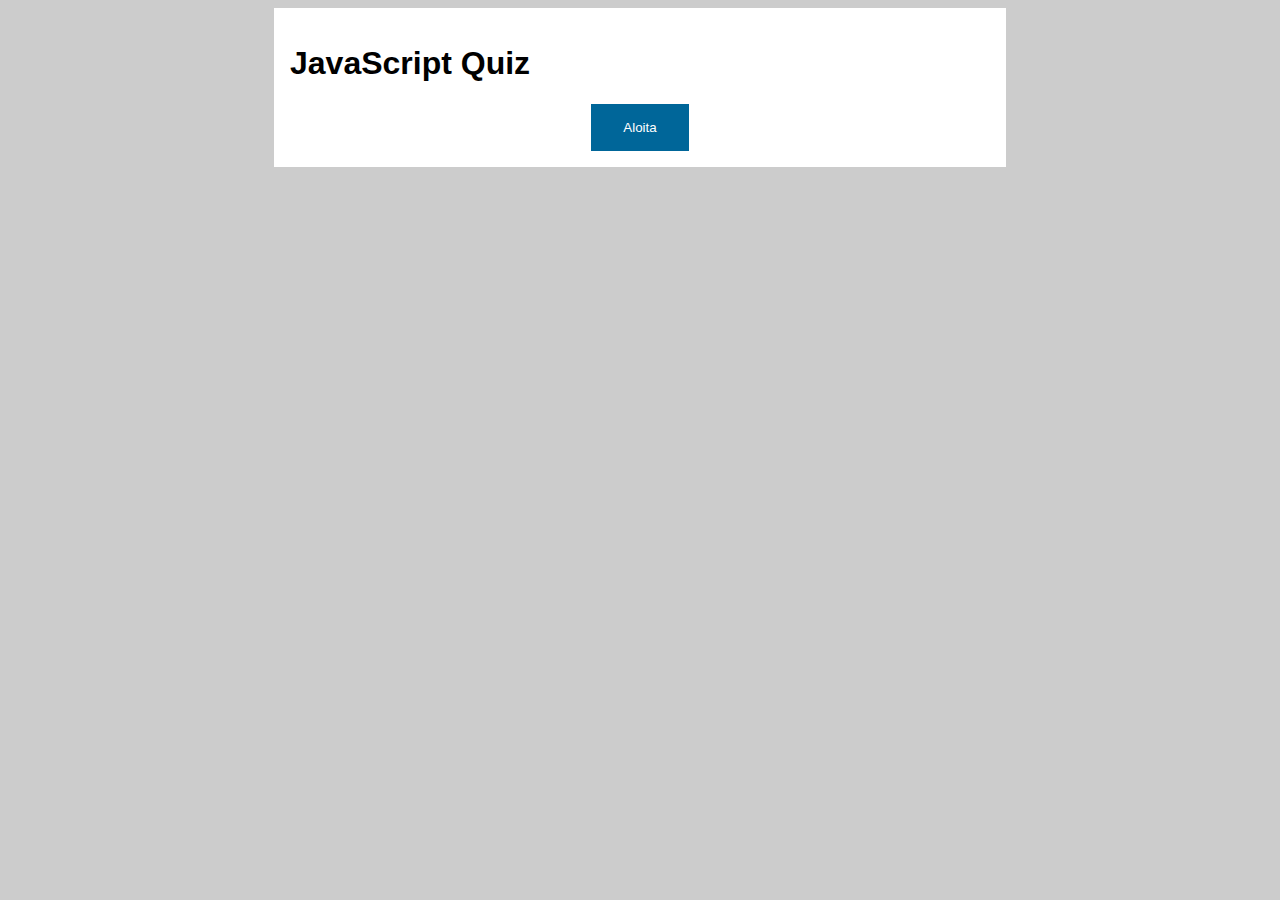
==== index.html @ facacc01 "Add files via upload" ====
<!DOCTYPE html>
<html lang="fi">
<head>
<meta charset="UTF-8" />
<meta name="viewport" content="width=device-width, initial-scale=1.0" />
<title>JavaScript Quiz</title>
<link rel="stylesheet" href="css/styles.css" />
<!-- link rel="stylesheet" href="js/quiz/quiz.css" / -->
</head>
<body>

<main>

    <h1>JavaScript Quiz</h1>

    <div id="quiz" data-path="js/quiz/"></div>

</main>

<script src="js/quiz/quiz.js"></script>

</body>
</html>
---- css/styles.css ----
body {
    font-family: Arial, sans-serif;
    background-color: #ccc;
}

main {
    max-width: 700px;
    background-color: #fff;
    padding: 1rem;
    margin: 0 auto;
    display: block; /* IE fix */
}
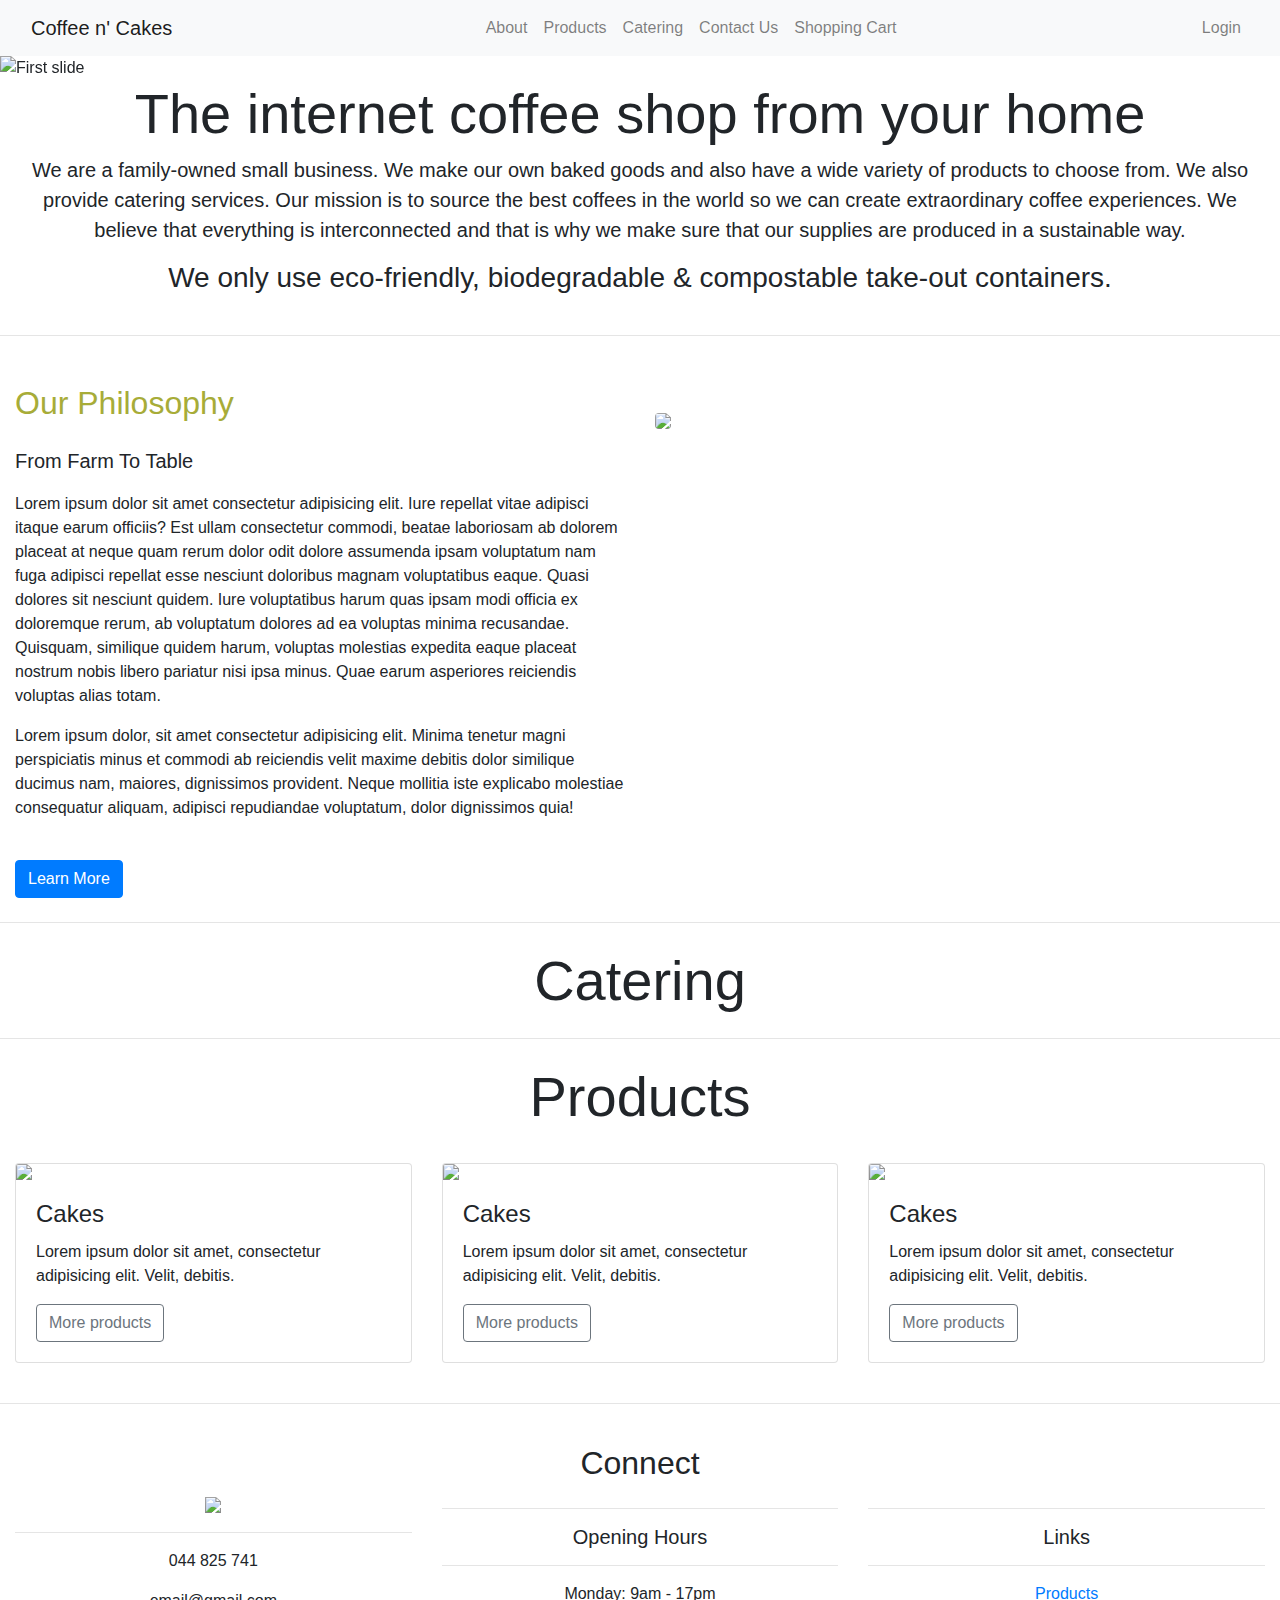
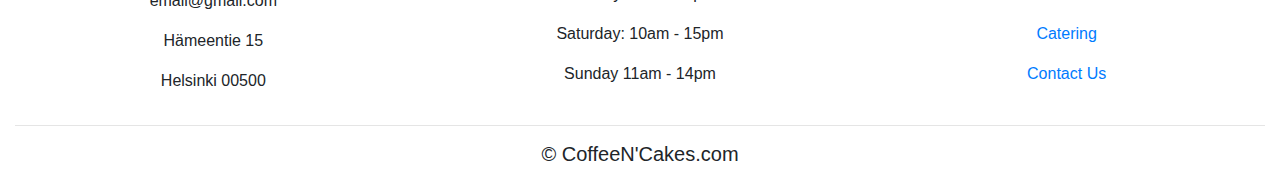
==== commit 887e394b: "Add files via upload" ====
--- a/index.html
+++ b/index.html
@@ -1,23 +1,238 @@
-<!DOCTYPE html>
-<html lang="fi">
-<head>
-<meta charset="UTF-8" />
-<meta name="viewport" content="width=device-width, initial-scale=1.0" />
-<title>JavaScript Quiz</title>
-<link rel="stylesheet" href="css/styles.css" />
-<!-- link rel="stylesheet" href="js/quiz/quiz.css" / -->
-</head>
-<body>
-
-<main>
-
-    <h1>JavaScript Quiz</h1>
-
-    <div id="quiz" data-path="js/quiz/"></div>
-
-</main>
-
-<script src="js/quiz/quiz.js"></script>
-
-</body>
-</html>+<!DOCTYPE html>
+<html lang="en">
+<head>
+	<meta charset="utf-8">
+	<meta name="viewport" content="width=device-width, initial-scale=1">
+	<title>Landing Page</title>
+	<link rel="stylesheet" href="https://maxcdn.bootstrapcdn.com/bootstrap/4.0.0/css/bootstrap.min.css">
+	<script src="https://ajax.googleapis.com/ajax/libs/jquery/3.3.1/jquery.min.js"></script>
+	<script src="https://cdnjs.cloudflare.com/ajax/libs/popper.js/1.12.9/umd/popper.min.js"></script>
+	<script src="https://maxcdn.bootstrapcdn.com/bootstrap/4.0.0/js/bootstrap.min.js"></script>
+	<script src="https://use.fontawesome.com/releases/v5.0.8/js/all.js"></script>
+    <link rel="stylesheet" href="https://stackpath.bootstrapcdn.com/bootstrap/4.3.1/css/bootstrap.min.css" integrity="sha384-ggOyR0iXCbMQv3Xipma34MD+dH/1fQ784/j6cY/iJTQUOhcWr7x9JvoRxT2MZw1T" crossorigin="anonymous">
+    <link rel="stylesheet" href="./bootstrap-5.0.1-dist/css/bootstrap.min.css>">
+	<link rel="stylesheet" href="./css/style.css">
+    <!--<link rel="stylesheet" href="styles.css"/>
+    <link rel="stylesheet" href="stylez.css"/>-->
+</head>
+<body>
+
+<!-- Navigation -->
+<nav class="navbar navbar-expand-md navbar-light bg-light sticky-top">
+    <div class="container-fluid">
+        <a class="navbar-brand" id="logo" href="index.html">Coffee n' Cakes</a>
+        <button class="navbar-toggler" type="button" data-toggle="collapse" data-target="#navbarResponsive">
+            <span class="navbar-toggler-icon"></span>
+        </button>
+            <div class="collapse navbar-collapse" id="navbarResponsive">
+                <ul class=" navbar-nav navbar-center ml-auto">
+                    <li class="nav-item">
+                        <a class="nav-link" href="aboutus.html">About</a>
+                    </li>
+                    <li class="nav-item">
+                        <a class="nav-link" href="products.html">Products</a>
+                    </li>
+                    <li class="nav-item">
+                        <a class="nav-link" href="catering.html">Catering</a>
+                    </li>
+                    <li class="nav-item">
+                        <a class="nav-link" href="contactus.html">Contact Us</a>
+                    </li>
+                    <li class="nav-item">
+                        <a class="nav-link" href="shoppingcart.html">Shopping Cart</a>
+                    </li>
+                </ul>
+		    <ul class="nav navbar-nav ml-auto">
+                    <li class="nav-item">
+                        <a class="nav-link" id="log-in" href="login.html"><span class="fas fa-sign-in-alt"></span> Login</a>
+                      </li>
+                </ul>    
+            </div>
+    </div>
+</nav>
+
+<!--- Carousel -->
+<div id="carouselExampleIndicators" class="carousel slide" data-ride="carousel">
+    <ol class="carousel-indicators">
+      <li data-target="#carouselExampleIndicators" data-slide-to="0" class="active"></li>
+      <li data-target="#carouselExampleIndicators" data-slide-to="1"></li>
+      <li data-target="#carouselExampleIndicators" data-slide-to="2"></li>
+    </ol>
+    <div class="carousel-inner">
+      <div class="carousel-item active">
+        <img class="d-block w-100" src="img1/carousel 6.png" alt="First slide">
+      </div>
+      <div class="carousel-item">
+        <img class="d-block w-100" src="img1/carousel 8.png" alt="Second slide">
+      </div>
+      <div class="carousel-item">
+        <img class="d-block w-100" src="img1/carousel 7.png" alt="Third slide">
+      </div>
+    </div>
+    <a class="carousel-control-prev" href="#carouselExampleIndicators" role="button" data-slide="prev">
+        <i style="font-size: 30px; color: #C4A53E;" class="fas fa-chevron-circle-left"></i>
+      <span class="sr-only">Previous</span>
+    </a>
+    <a class="carousel-control-next" href="#carouselExampleIndicators" role="button" data-slide="next">
+        <i style="font-size: 30px; color: #C4A53E;" class="fas fa-chevron-circle-right"></i>
+      <span class="sr-only">Next</span>
+    </a>
+  </div>
+
+<!--- About Us -->
+<div class="container-fluid padding">
+    <div class="row about-us text-center">
+        <div class="col-12">
+            <h1 class="display-4">The internet coffee shop from your home</h1>
+        </div>
+        <hr>
+        <div class="col-12">
+            <p class="lead text-center">We are a family-owned small business. We make our own baked goods and also have a wide variety of products to choose from. We also provide catering services. Our mission is to source the best coffees in the world so we can create extraordinary coffee experiences. We believe that everything is interconnected and that is why we make sure that our supplies are produced in a sustainable way.</p>
+            <h3  id="first-text">We only use eco-friendly, biodegradable & compostable take-out containers.</p>
+        </div>
+    </div>
+</div>
+
+<hr class="my-4">
+</div>
+
+<!--- Two Column Section -->
+<div class="container-fluid padding" id="about-us">
+    <div class="row padding">
+        <div class="col-lg-6"> <!--col-md-12-->
+            <h2 class="mb-4 mt-4" style="color: #A7AC38;">Our Philosophy</h2>
+            <p class="lead">From Farm To Table</p>
+            <p>Lorem ipsum dolor sit amet consectetur adipisicing elit. Iure repellat vitae adipisci itaque earum officiis? Est ullam consectetur commodi, beatae laboriosam ab dolorem placeat at neque quam rerum dolor odit dolore assumenda ipsam voluptatum nam fuga adipisci repellat esse nesciunt doloribus magnam voluptatibus eaque. Quasi dolores sit nesciunt quidem. Iure voluptatibus harum quas ipsam modi officia ex doloremque rerum, ab voluptatum dolores ad ea voluptas minima recusandae. Quisquam, similique quidem harum, voluptas molestias expedita eaque placeat nostrum nobis libero pariatur nisi ipsa minus. Quae earum asperiores reiciendis voluptas alias totam.</p>
+            <p>Lorem ipsum dolor, sit amet consectetur adipisicing elit. Minima tenetur magni perspiciatis minus et commodi ab reiciendis velit maxime debitis dolor similique ducimus nam, maiores, dignissimos provident. Neque mollitia iste explicabo molestiae consequatur aliquam, adipisci repudiandae voluptatum, dolor dignissimos quia!</p>
+            <br>
+            <a href="aboutus.html" class="btn btn-primary">Learn More</a>
+        </div>
+        <div class="col-lg-6 mt-5">
+            <img src="img1/about us 2.png" class="img-fluid rounded">
+        </div>
+    </div>
+</div>
+
+<hr class="my-4">
+
+<!-- Catering -->
+<div class="text text-center display-4">
+    <p>Catering</p>
+</div>
+<div id="catering1" class="collapse my-5">
+    <div class="container-fluid padding">
+        <div class="row justify-content-center">
+            <div class="col-sm-6 col-md-3">
+                <a href="catering.html"><button class="btn btn-primary btn-lg btn-block my-3"> Delivery</button></a>
+                <a href="catering.html"><button class="btn btn-primary btn-lg btn-block">Celebration Cakes</button></a>
+            </div>
+        </div>
+    </div>
+</div>
+
+<hr class="my-4">
+
+<!--- Products -->
+<div class="container-fluid padding">
+    <div class="row text-center mb-4">
+        <div class="col-12">
+            <h1 class="display-4 my-4´3">Products</h1>
+        </div>
+        <hr>
+    </div>
+</div>
+
+<!--- Cards -->
+<div class="container-fluid padding">
+    <div class="row padding">
+        <div class="col-md-4">
+            <div class="card">
+                <img class="card-img-top" src="img1/products 3.png">
+                <div class="card-body">
+                    <h4 class="card-title">Cakes</h4>
+                    <p class="card-text">Lorem ipsum dolor sit amet, consectetur adipisicing elit. Velit, debitis.</p>
+                    <a href="#" class="btn btn-outline-secondary">More products</a>
+                </div>
+            </div>
+        </div>
+        
+        <div class="col-md-4">
+            <div class="card">
+                <img class="card-img-top" src="img1/products 1.png">
+                <div class="card-body">
+                    <h4 class="card-title">Cakes</h4>
+                    <p class="card-text">Lorem ipsum dolor sit amet, consectetur adipisicing elit. Velit, debitis.</p>
+                    <a href="#" class="btn btn-outline-secondary">More products</a>
+                </div>
+            </div>
+        </div>
+
+        <div class="col-md-4">
+            <div class="card">
+                <img class="card-img-top" src="img1/prodcuts 2.png">
+                <div class="card-body">
+                    <h4 class="card-title">Cakes</h4>
+                    <p class="card-text">Lorem ipsum dolor sit amet, consectetur adipisicing elit. Velit, debitis.</p>
+                    <a href="#" class="btn btn-outline-secondary">More products</a>
+                </div>
+            </div>
+        </div>
+    </div>
+</div>
+<br>
+<hr>
+<br>
+
+<!--- Social -->
+<div class="container-fluid padding">
+    <div class="row text-center padding">
+        <div class="col-12">
+            <h2>Connect</h2>
+        </div>
+        <div class="col-12 social padding">
+            <a href="#"><i class="fab fa-facebook"></i></a>
+            <a href="#"><i class="fab fa-twitter"></i></a>
+            <a href="#"><i class="fab fa-instagram"></i></a>
+        </div>
+    </div>
+</div>
+
+<!--- Footer -->
+<footer>
+    <div class="container-fluid padding">
+        <div class="row text-center">
+            <div class="col-md-4">
+                <img src="img1/logo1.png">
+                <hr class="light">
+                <p>044 825 741</p>
+                <p>email@gmail.com</p>
+                <p>Hämeentie 15</p>
+                <p>Helsinki 00500</p>
+            </div>
+            <div class="col-md-4">
+                <hr class="light">
+                <h5>Opening Hours</h5>
+                <hr class="light">
+                <p>Monday: 9am - 17pm</p>
+                <p>Saturday: 10am - 15pm</p>
+                <p>Sunday 11am - 14pm</p> 
+            </div>
+            <div class="col-md-4">
+                <hr>
+                <h5>Links</h5>
+                <hr>
+                <p><a href="#">Products</a></p>
+                <p><a href="#">Catering</a></p>
+                <p><a href="#">Contact Us</a></p>
+            </div>
+            <div class="col-12">
+                <hr id="end-hr">
+                <h5 id="copyright">&copy; CoffeeN'Cakes.com</h5>
+            </div>
+        </div>
+    </div>
+</footer>
+<script src="main.js"></script>
+</body>
+</html>
+
--- a/styles.css
+++ b/styles.css
@@ -0,0 +1,691 @@
+* {
+  box-sizing: border-box;
+  margin: 0;
+  padding:0;
+}
+body {
+  width: 100%;
+  font-family: "Poppins", sans-serif;
+}
+
+body.aboutus-bg { 
+  width: 100%;
+  background: linear-gradient(rgba(4, 9, 30, 0.7), rgba(4, 9, 30, 0.7)),
+  url(images/pexels-photo-1739748.jpeg);
+  background-size: cover;
+  position: relative;
+  font-family: "open Sans", sans-serif;
+  
+}
+
+body.main-bg { 
+  background-color: rgba(218, 214, 214, 0.39);
+}
+
+.shoppingcart-bg {
+  background-color: rgba(218, 214, 214, 0.39);
+}
+
+header.home-page {  /*Background image only applied to homepage.*/
+  min-height: 100vh;
+  width: 100%;
+  background: linear-gradient(rgba(4, 9, 30, 0.7), rgba(4, 9, 30, 0.7)),
+  url(images/whitecake.png.jpg);
+  background-position: center;
+  background-size: cover;
+  position: relative;
+}
+
+header.products-header {
+  min-height: 100vh;
+  width: 100%;
+  background: linear-gradient( rgba(4,9,30,0.7),rgba(4,9,30,0.7)),url(images/kakkupalat.png.jpg);
+  background-position: center;
+  background-size: cover;
+  position: relative;
+}
+
+
+#home {
+  color: grey;
+  @import url('https://fonts.googleapis.com/css2?family=Dancing+Script:wght@400;600&family=Sacramento&display=swap');
+  font-family: 'Dancing Script', cursive;
+  font-family: 'Sacramento', cursive;
+  font-style: italic;
+  position: absolute;
+  line-height: 60px; /* Changed from 30px to 60px.*/
+  float: left;
+  margin: 16px 35px;
+  font-weight: bold;
+  font-size: 20px;
+}
+
+#home:hover { /* Changed the on hover white background to more subtle effect.*/
+  transform: translateY(0) scale(1.2);
+  letter-spacing: 0.1rem;
+  transition: 0.7s;
+  letter-spacing: 10px;
+
+}
+
+#home a {
+  text-decoration: none;
+  color: grey;
+}
+
+nav { 
+  position: absolute; /*Changed to absolute so it hides on scroll.*/
+  width: 100%;
+  line-height: 60px;
+}
+
+nav ul {
+  line-height: 60px;
+  list-style: none;
+  background: transparent;
+  color: rgb(247, 242, 242);
+  overflow: hidden;
+  padding: 0;
+  text-align: right;
+  margin: 0;
+  padding-right: 35px;
+  transition: 1s;
+}
+
+nav ul li {
+  display: inline-block;
+  padding: 16px 35px;
+}
+
+nav ul li a {
+  text-decoration: none;
+  color: grey;
+  font-size: 15px;
+}
+
+nav ul li:hover {
+  transform: translateY(0) scale(1.2);
+}
+
+.text-box {
+  width: 90%;
+  color: white;
+  position: absolute;
+  top: 50%;
+  left: 50%;
+  transform: translate(-50%, -50%);
+  text-align: center;
+}
+
+.text-box h1 {
+  font-size: 62px;
+  overflow: hidden;
+  animation-duration: 3s;
+  animation-name: slidein;
+}
+
+@keyframes slidein {
+  from {
+    margin-left: 100%;
+    width: 300%;
+  }
+
+  to {
+    margin-left: 0%;
+    width: 100%;
+  }
+}
+
+.text-box p {
+  margin: 10px 0 40px;
+  font-size: 14px;
+  color: white;
+}
+
+/*----downheader-----*/
+.downheader {
+  width: 80%;
+  margin: auto;
+  text-align: center;
+  padding: 100px;
+}
+
+h1 {
+  font-size: 36px;
+  font-weight: 600;
+}
+
+p {
+  color: rgb(0, 0, 0);
+  font-size: 20px;
+  font-weight: 300;
+  line-height: 22px;
+  padding: 10px;
+}
+.row {
+  margin: 5%;
+  display: flex;
+  justify-content: space-between;
+}
+.laivokset-col {
+  flex-basis: 31%;
+  background: rgb(247, 242, 242);
+  border-radius: 10px;
+  margin-top: 5%;
+  padding: 20px 12px;
+  box-sizing: border-box;
+  transition: 0.5s;
+}
+
+h3 {
+  text-align: center;
+  font-weight: 600;
+  margin: 10px 0;
+}
+
+.laivokset-col:hover {
+  box-shadow: 0 0 20px 0px rgba(0, 0, 0, 0.2);
+}
+
+/*-------- leivokset-----*/
+
+.leivokset {
+  width: 80%;
+  margin: auto;
+  text-align: center;
+  padding-top: 50px;
+}
+
+.kakut-col {
+  flex-basis: 32%;
+  border-radius: 10px;
+  margin-bottom: 30px;
+  position: relative;
+  overflow: hidden;
+}
+.kakut-col img {
+  width: 100%;
+  display: block;
+  size: unset;
+}
+
+.layer {
+  background: transparent;
+  height: 100%;
+  width: 100%;
+  position: absolute;
+  top: 0;
+  left: 0;
+  transition: 0.5s;
+}
+
+.layer:hover {
+  background: rgba(212, 201, 201, 0.7);
+}
+.layer h3 {
+  width: 100%;
+  font-weight: 500;
+  color: rgb(0, 0, 0);
+  font-size: 26px;
+  bottom: 0;
+  left: 50%;
+  transform: translateX(-50%);
+  position: absolute;
+  opacity: 0;
+  transition: 0.5s;
+}
+.layer:hover h3 {
+  bottom: 49%;
+  opacity: 1;
+}
+
+/* Contact Us styles */
+
+.form h1,
+h4 {
+  margin: 1rem;
+}
+
+main {
+  width: 80%;
+  margin: auto;
+  padding: 100px;
+}
+
+fieldset {
+  margin-top: 2.5rem;
+  padding: 2rem;
+  border: 1px solid rgb(197, 197, 197);
+  border-radius: 0.25rem;
+}
+
+legend {
+  color: #6e8035;
+  font-weight: bold;
+}
+
+input[type="text"], /* tämän avulla tyylitys vaikuttaa vain input osioihin joissa tyyppi on teksti */
+input[type="email"],
+input[type="tel"],
+select,
+textarea {
+  width: 100%;
+  padding: 0.75rem;
+  border: 1px solid rgb(207, 207, 207);
+  border-radius: 0.25rem; /* pyöristää reunoja */
+}
+
+#attendees { /* I added some more padding to the left to make it even.*/
+  padding-left: 1.6px;
+}
+
+#wouldya-order {
+    padding-left: 1.6px;
+}
+
+#additional-info {
+  padding-left: 1.6px;
+}
+
+#survey-form{ /* I added this so the form isn't glued to the bottom of the page. */
+  padding-bottom: 70px;
+}
+
+.formBtn {
+  background-color: #6e8035;
+  color: rgb(247, 247, 247);
+  font-weight: bold;
+  padding: 0.75rem 1.25rem;
+  border: none;
+  border-radius: 2rem;
+  cursor: pointer;
+}
+
+.formBtn:hover {
+  background-color: #5d6e25;
+}
+
+.product{
+	width: 85%;
+	background-color: #FFFFFF;
+	box-shadow: 2px 2px 30px rgba(167, 158, 245, 0.2);
+	display: flex;
+	margin:30px auto;
+	flex-direction: column;
+	align-items: center;
+	padding:40px 20px;
+	margin-top: -60px;
+	position: relative;
+	background-image: url("../images/poduct bg.png");
+	background-size:1000px;
+	background-position: center;
+	border-radius: 10px;
+ 
+}
+ 
+ 
+.p-heading{
+	margin:20px;
+	text-shadow: 2px 2px 10px rgba(0,0,0,0.05);
+}
+.p-heading h3{
+	font-family: myriad pro;
+	font-weight: 700;
+	letter-spacing: 2px;
+	text-align: center;
+	font-size:2rem;
+	color:#323543;
+ 
+}
+.p-heading h3 font{
+	color:#8c84f9;
+}
+.product-container{
+	display: flex;
+	justify-content: center;
+	align-items: center;
+	flex-wrap: wrap;
+	margin: 10px 0px;
+	width:100%;
+}
+.p-box{
+	width:250px;
+	height: 330px;
+	display: flex;
+	justify-content: center;
+	align-items: center;
+	flex-direction: column;
+	border-radius: 4px;
+	position: relative;
+	margin: 10px 30px;
+}
+.p-box img{
+	height:180px;
+}
+.p-box p{
+	color:#4d4d4d70;
+	font-family: myriad pro;
+	font-size: 0.9rem;
+	letter-spacing: 0.5;
+}
+.price{
+	color:#2c2c2c;
+	font-family: poppins;
+	font-size: 1rem;;
+}
+.buy-btn{
+	position: absolute;
+	width:140px;
+	height: 40px;
+	display: flex;
+	justify-content: center;
+	align-items: center;
+	font-family:calibri;
+	left: 50%;
+	bottom: -20px;
+	transform: translateX(-50%);
+	border-radius: 15% 15% 15% 15% / 50% 50% 50% 50%;
+	background:linear-gradient(120deg,#6b60ec 20%,#a166f4);
+	color:#FFFFFF;
+	display: none;
+	animation: fade 0.2s;
+}
+.p-box:hover .buy-btn{
+	display: flex;
+}
+.p-box:hover{
+	box-shadow: 2px 2px 30px rgba(0,0,0,0.1);
+	background-color:#FFFFFF;
+}
+.p-box:hover .price{
+	color:#6b60ec;
+	transition: all ease 0.2s;
+}
+ 
+@keyframes fade{
+	0%{
+		opacity: 0;
+	}
+	100%{
+		opacity: 1;
+	}
+}
+ 
+.our-brand{
+	display: flex;
+	width: 85%;
+	margin:30px auto;
+	justify-content: space-around;
+	align-items: center;
+	padding:30px;
+}
+.brand-text{
+	width:40%;
+	font-family:myriad pro;}
+.brand-img{
+	height: 500px;
+	width: 50%;
+	box-sizing: border-box;
+}
+.brand-img img{
+	width:100%;
+	height: 100%;
+	object-fit:contain;
+}
+.brand-text h3{
+	color:#333333;
+	font-weight: 700;
+	font-size:3rem;
+	margin:0px;
+}
+.brand-text h4{
+	color: #333333;
+	font-weight: 400;
+	font-size:2rem;
+	margin:0px;
+}
+.brand-text font{
+	color:#8d83f9;
+}
+.brand-text p{
+	font-size: 1rem;
+	color:#bdbdbd;
+	letter-spacing: 0.5px;
+}
+.subcribe-container{
+width:100%;	
+height:250px;
+margin-bottom:30px;
+display: flex;
+flex-direction: column;
+justify-content: center;
+align-items: center;
+border-bottom: 2px solid rgba(0,0,0,0.03);
+}
+.subcribe-container h3{
+font-size: 2rem;
+color: rgb(56, 56, 56);
+}
+
+
+/*------FOOTER------*/
+
+footer.first-foot { /* Applied to all pages except aboutus.html*/
+  margin-top: 15%;
+  padding-top: 15px;
+  display: flex;
+  background-color: rgb(143, 140, 140, 0.5);
+}
+.footer_internal_links,
+.footer_internal_links a {
+  color: black;
+  white-space: nowrap;
+
+}
+.footer_social_media {
+  display: flex;
+  justify-content: space-around;
+  padding-left: 7%;
+}
+.footer_social_media img {
+  width: 15%;
+}
+.footer_contact_info {
+  padding-right: 30px;
+}
+.copyright {
+  background-color: rgb(143, 140, 140, 0.5);
+  display: flex;
+  justify-content: center;
+  margin: 0;
+}
+
+
+/* About us style*/
+.about-section {
+  background: url(./images/Untitled-4.jpg) no-repeat left;
+  background-size: 57%;
+  overflow: hidden;
+  padding: 300px 0;
+}
+
+.inner-section {
+  width: 55%;
+  float: right;
+  background: linear-gradient( rgb(69, 65, 40), rgb(190, 184, 168));
+  padding: 23px;
+}
+
+.inner-section h1 {
+  margin-bottom: 30px;
+  font-weight: 900;
+}
+
+.about-text {
+  font-size: 13px;
+  line-height: 30px;
+  text-align: justify;
+}
+
+/*About us footer*/
+footer.aboutus-foot {
+  position: absolute;
+  left: 0;
+  bottom: 0;
+  padding-top: 15px;
+  width: 100%;
+  background-color: transparent;
+  color: grey;
+  text-align: center;
+}
+
+.footer-links {
+  display: flex;
+  justify-content: space-evenly;
+  padding-bottom: 20px;
+  padding-left: 20px;
+}
+
+.footer-links a {
+  text-decoration: none;
+  color: grey;
+}
+
+.footlink1:hover {
+  transform: translateY(0) scale(1.2);
+  letter-spacing: 0.2rem;
+  transition: 0.5s;
+}
+
+.footlink2:hover {
+  transform: translateY(0) scale(1.2);
+  letter-spacing: 0.2rem;
+  transition: 0.5s;
+}
+
+.footlink3:hover {
+  transform: translateY(0) scale(1.2);
+  letter-spacing: 0.2rem;
+  transition: 0.5s;
+}
+
+.fa {
+  padding: 20px;
+  width: 50px;
+  text-align: center;
+  text-decoration: none;
+  margin: 5px 2px;
+}
+
+.fa:hover {
+    opacity: 0.7;
+}
+
+.fa-facebook {
+  background: #3B5998;
+  color: white;
+}
+
+.fa-twitter {
+  background: #55ACEE;
+  color: white;
+}
+
+.fa-snapchat-ghost {
+  background: #fffc00;
+  color: white;
+  text-shadow: -1px 0 black, 0 1px black, 1px 0 black, 0 -1px black;
+}
+
+/* Shopping cart styles */
+
+.flex {
+display: flex;
+flex-direction: row;
+}
+.shopping-basket {
+margin-top: 130px;
+  margin-left: 30px;
+  
+  
+}
+
+.left-box {
+  height: 500px;
+  width: 60%;
+  float: left;
+  background-color: white;
+  margin-left: 30px;
+  margin-top: 20px;
+ 
+ 
+}
+
+.left-box p {
+margin-top: 30px;
+}
+
+.left-box .one img {
+  margin-top: 15px;
+  margin-left: 5px;
+height: 150px;
+}
+
+.left-box .one {
+  display: flex;
+  justify-content: space-between;
+  margin-left: 20px;
+  margin-right: 20px;
+  margin-bottom: 20px;
+}
+
+.left-box .two {
+  display: flex;
+  justify-content: space-between;
+  margin-left: auto;
+  margin-right: auto;
+  margin-bottom: 20px;
+}
+
+.left-box .three {
+  display: flex;
+  justify-content: flex-end;
+  margin-left: 20px;
+  margin-right: 20px;
+margin-bottom: 20px;
+}
+
+.left-box p {
+  margin: 10px;
+}
+
+ .right-box {
+  height: 500px;
+  width: 34%;
+  float: right;
+  background-color: white;
+  margin-top: 20px;
+  margin-right: 30px;
+  margin-left: 30px;
+  text-align: center;
+  justify-content: center;
+align-items: center;
+display: flex;
+ }
+
+
+
+
+
+ 
+/* The goal of responsive wed design is to create web pages that look good on all devices.
+   It is about using HTML and CSS to automatically for example to resize a website to fit a particular device.
+
+   <meta name="viewport" content="width=device-width, initial-scale=1.0">
+   Use this to set the viewport which will give the browser all the necessary instructions.
+   
+   Use @media rule to include a block of CSS properties only if a certain condition is true.
+   Add a breakpoint where certain parts of the design will behave differently.
+*/
+
+/*@media screen and (max-width:768px*/
--- a/stylez.css
+++ b/stylez.css
@@ -0,0 +1,244 @@
+@import url('https://fonts.googleapis.com/css?family=Poppins:400,500,700');
+
+html, body {
+  height: 100%;
+  width: 100%;
+  font-family: 'Poppins', sans-serif;
+  color: #222;
+}
+
+.navbar {
+  padding: 13px;
+  display: flex;
+  justify-content: center;
+}
+
+.navbar-nav li {
+  padding-right: 20px;
+}
+
+.nav-link {
+  font-size: 16px ;
+}
+
+.navbar .navbar-nav .nav-link:hover {
+  color: #A7AC38;
+}
+
+.jumbotron {
+  background-image: url("../img1/pexels-photo-942809.jpeg");
+  background-size: cover;
+}
+
+.well {
+  display: flex;
+  align-items: center;
+}
+
+#log-in {
+  color: #A7AC38;
+}
+
+#log-in:hover {
+  color: #C4A53E;
+}
+
+#logo {
+  padding-left: 15px;
+}
+
+#logo:hover {
+    transform: translateY(0) scale(1.2);
+    letter-spacing: 2px;
+    transition: 0.7s;
+    text-decoration: none;
+    color:  #C4A53E;
+}
+
+.carousel-inner img {
+  width: 100%;
+  height: 100%;
+}
+
+#learn-btn {
+  background-color: #A7AC38;
+  border: 2px solid black;
+  color: white;
+}
+
+#learn-btn:hover {
+  background-color: black;
+  border: 2px solid #A7AC38;
+  color: white;
+}
+
+.btn-primary {
+  background-color: #A7AC38;
+  border: 2px solid #C4A53E;
+}
+
+.btn-primary:hover {
+  background-color: #C4A53E;
+  border: solid 2px #A7AC38;
+}
+
+.btn-outline-secondary:hover {
+  background-color: #A7AC38;
+}
+
+.btn-dark {
+  background-color: #A7AC38;
+  border: 2px solid #C4A53E;
+  color: black;
+}
+
+.btn-dark:hover {
+  background-color: #C4A53E;
+  border: solid 2px #A7AC38;
+}
+
+.btn-success {
+  background-color: #A7AC38;
+  border: 2px solid #C4A53E;
+  color: black;
+}
+
+.btn-success:hover {
+  background-color: #C4A53E;
+  border: solid 2px #A7AC38;
+}
+
+.padding {
+  padding-bottom: 20px;
+}
+
+.about-us {
+  width: 75%;
+  margin: 0 auto;
+  padding-top: 2rem;
+}
+
+.about-us hr {
+  border-top: 2px solid #C4A53E;
+  width: 95%;
+  margin-top: .3rem;
+  margin-bottom: 1rem;
+}
+
+#about-us {
+  padding-left: 30px;
+  background-color: lightgray;
+}
+
+#catering1 {
+  display: flex;
+  margin: auto;
+  text-align: center;
+}
+
+.social a {
+  font-size: 4.5em;
+  padding: 3rem;
+}
+
+.fa-facebook {
+  color: #3b5998;
+}
+
+.fa-twitter {
+  color: #00aced;
+}
+
+.fa-instagram {
+  color: #5851DB; 
+  /*#833AB4, #C13584, #E1306C, #FD1D1D;*/
+}
+
+.fa-facebook:hover, 
+.fa-twitter:hover, 
+.fa-instagram:hover {
+  color: grey;
+}
+
+footer {
+  background-color: #3f3f3f;
+  color: white;
+  padding-top: 2rem ;
+}
+
+a:link { text-decoration: none; } /* Added all these cause for some reason the underline won't come of*/
+a:visited { text-decoration: none; }
+a:hover { text-decoration: none; }
+a:active { text-decoration: none; }
+a:hover {color: black;}
+
+hr {
+  border-top: 1px solid #C4A53E;
+  width: 75%;
+  margin-top: .8rem;
+  margin-bottom: 1rem;
+}
+
+hr.divider { 
+  height: 30px; 
+  border-style: solid; 
+  border-color: #C4A53E; 
+  border-width: 1px 0 0 0; 
+  border-radius: 20px; 
+} 
+
+hr.divider:before { 
+  display: block; 
+  content: ""; 
+  height: 30px; 
+  margin-top: -31px; 
+  border-style: solid; 
+  border-color: #C4A53E; 
+  border-width: 0 0 1px 0; 
+  border-radius: 20px; 
+}
+
+footer a {
+  color: white;
+}
+
+#end-hr {
+  border-top: 1px solid #BD9C74;
+  width: 100%;
+  margin-top: .8rem;
+  margin-bottom: 1rem;
+}
+
+#copyright {
+  color: #C4A53E;
+}
+
+#copyright:hover {
+    transform: translateY(0) scale(1.2);
+    letter-spacing: 2px;
+    transition: 0.7s;
+    text-decoration: none;
+    color:  #C4A53E;
+}
+
+/*---Media Queries --*/
+@media (max-width: 992px) {
+  .social a {
+    font-size: 64px;
+    padding: 30px;
+}
+}
+
+@media (max-width: 768px) {
+  .social a {
+    font-size: 40px;
+    padding: 19px;
+}
+}
+
+@media (max-width: 576px) {
+  .social a {
+    font-size: 30px;
+    padding: 11px;
+}
+}
